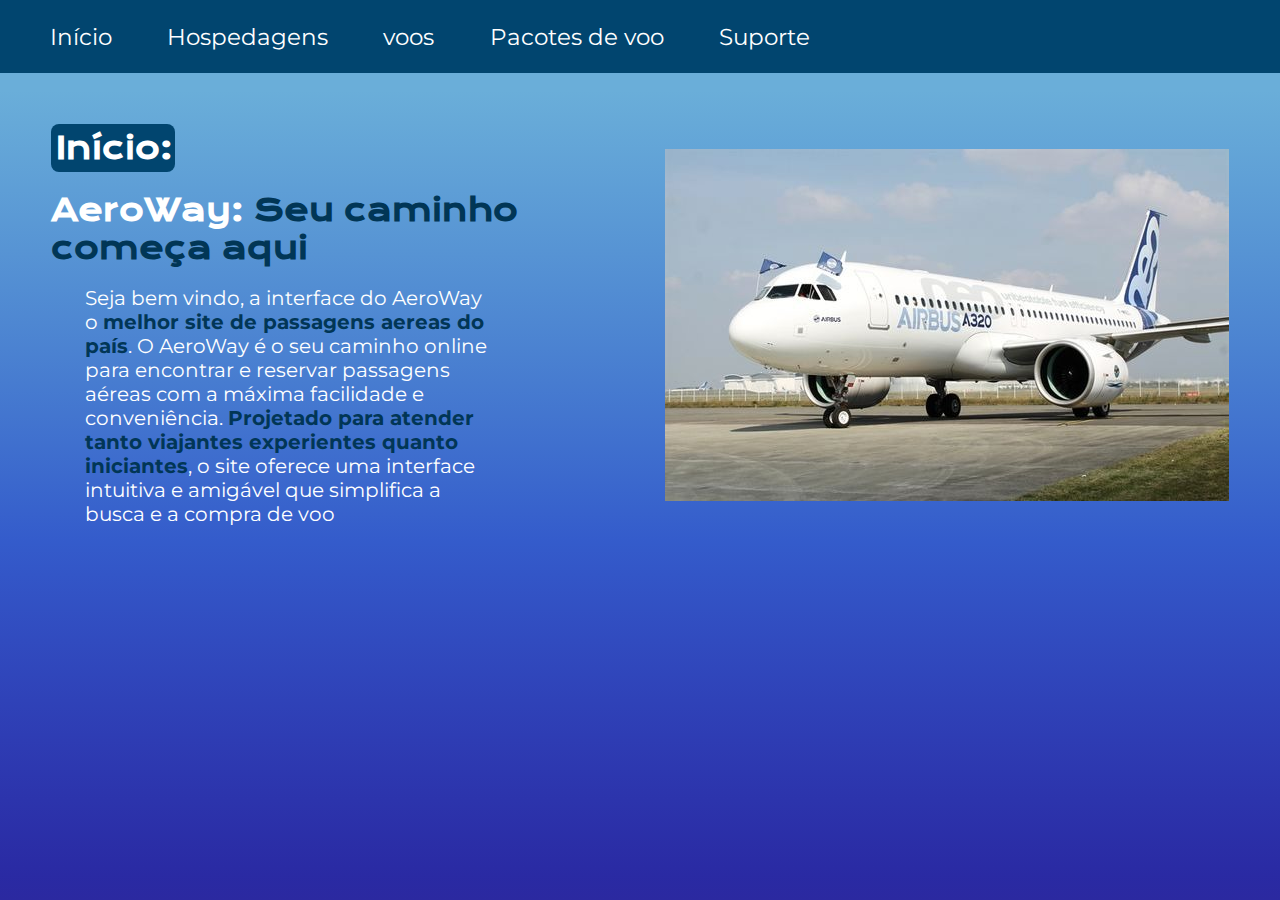
==== AeroWay_files/index.html @ 95b2c368 "Add files via upload" ====
<!DOCTYPE html>
<html lang="pt-br">
<head>
    <meta charset="UTF-8">
    <meta name="viewport" content="width=device-width, initial-scale=1.0">
    <link rel="icon" href="./midias/logooriginal.png" type="image/x-icon" />
    <link rel="stylesheet" href="styles/style.css">
    <title>AEROWAY</title>
</head>
<body>
    <header class="cab">
        <a class="cab" href="index.html">Início</a>
        <a class="cab" href="hospedagem.html">Hospedagens</a>
        <a class="cab" href="voos.html">voos</a>
        <a class="cab" href="index.html">Pacotes de voo</a>
        <a class="cab" href="index.html">Suporte</a>

    </header>
    <main class="apresentacao">
        <section class="apresentacao__conteudo">
            <h1 class="titulo titulo__principal">Início:</h1>
            <h1 class="titulo">AeroWay: <strong class="destaque">Seu caminho começa aqui</strong></h1>
            <p class="paragrafo">Seja bem vindo, a interface do AeroWay o <strong class="destaque">melhor site de passagens aereas do país</strong>. O AeroWay é o seu caminho online para encontrar e reservar passagens aéreas com a máxima facilidade e conveniência. <strong class="destaque">Projetado para atender tanto viajantes experientes quanto iniciantes</strong>, o site oferece uma interface intuitiva e amigável que simplifica a busca e a compra de voo</p>
        </section>
        <img class="imagem__inicial" src="midias/aviao.jpg" alt="Img avião">
    </main>
</body>
</html>
---- AeroWay_files/styles/style.css ----
@import url('https://fonts.googleapis.com/css2?family=Krona+One&family=Montserrat:ital,wght@0,100..900;1,100..900&display=swap');
@import url(hospedagem.css);
@import url(voos.css);

* {
    margin: 0;
    padding: 0;
}

body {
    background-image: linear-gradient(
      in hsl,
      #6AAED9 10%,
      #2B29A0 100%
      
    );
    background-attachment: fixed;
    color: #FFFFFF;
    box-sizing: border-box;
}

.titulo {
    font-size: 30px;
    font-family: 'Krona One', 'sans-serif';
}

.titulo__principal {
    display: flex;
    background-color: #01456F;
    border-radius: 8px;
    gap: 16px;
    width: 23.9%;
    padding: 1%;

}

.apresentacao {
    display: flex;
    align-items: center;
    justify-content: space-around;
    gap: 32px;
}

.imagem__inicial {
    padding: 4%;
}

.apresentacao__conteudo {
    padding: 4%;
    width: 50%;
    display: flex;
    flex-direction: column;
    gap: 19px;
}

.paragrafo {
    padding: 0% 7%;
    font-size: 20px;
    font-family: 'Montserrat', 'sans-serif';
}

.destaque {
    color: #013656;
}

.cab {
    text-decoration: none;
    color: #FFFFFF;
    background-color: #01456F;
    gap: 23px;
    padding: 1.75% 2%;
    font-size: 23px;
    font-family:'Montserrat', 'sans-serif';
}

.links {
    border-radius: 8px;
    font-family: "Montserra", "sans-serif";
    padding: 2%;
    width: 10%;
    font-weight: 500;
}
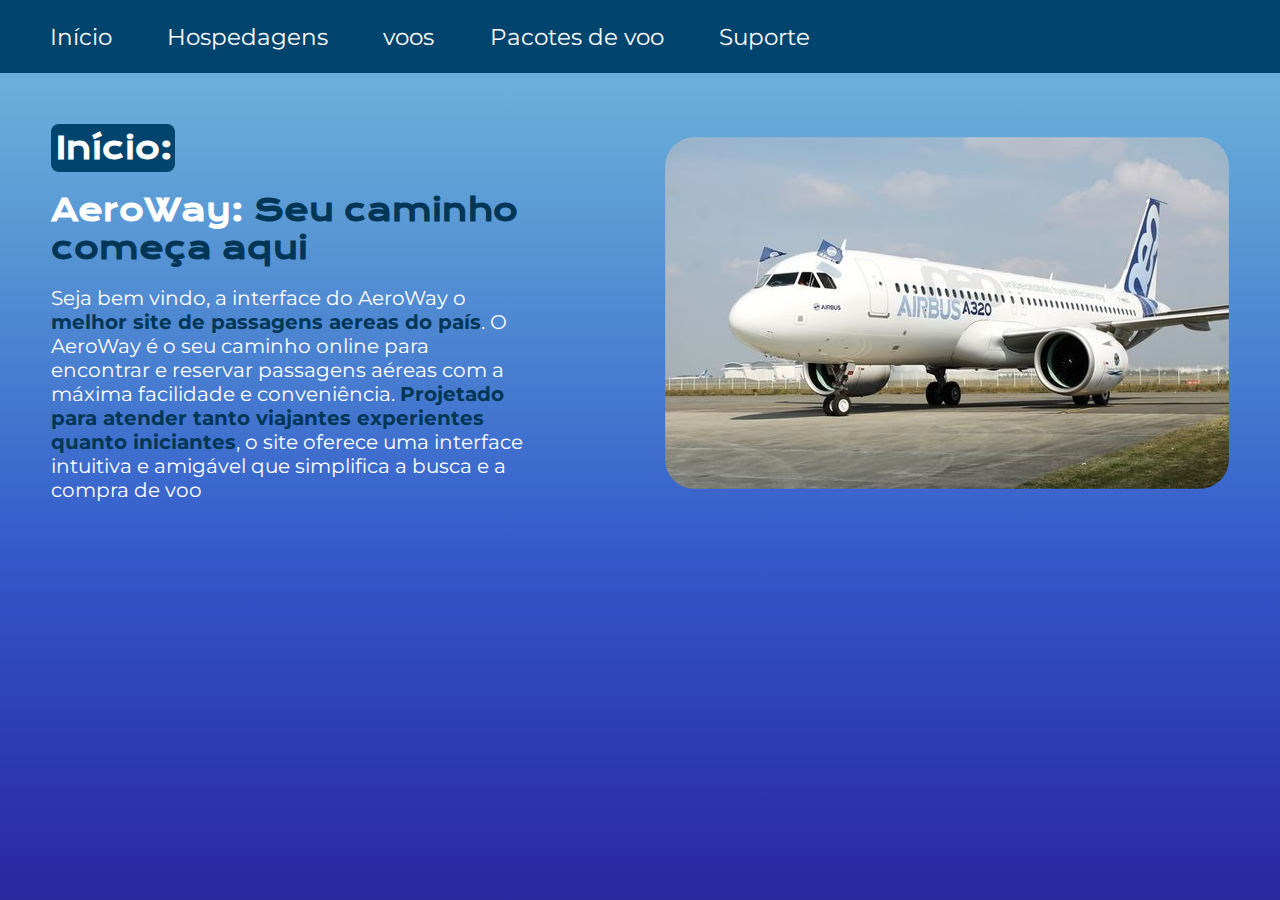
==== commit 91c1e045: "Add files via upload" ====
--- a/AeroWay_files/index.html
+++ b/AeroWay_files/index.html
@@ -9,12 +9,11 @@
 </head>
 <body>
     <header class="cab">
-        <a class="cab" href="index.html">Início</a>
-        <a class="cab" href="hospedagem.html">Hospedagens</a>
-        <a class="cab" href="voos.html">voos</a>
-        <a class="cab" href="index.html">Pacotes de voo</a>
-        <a class="cab" href="index.html">Suporte</a>
-
+        <a class="inicio cab" href="index.html">Início</a>
+        <a class="hospedagem cab" href="hospedagem.html">Hospedagens</a>
+        <a class="voos cab" href="voos.html">voos</a>
+        <a class="pacotes__de__voo cab" href="pacotes.html">Pacotes de voo</a>
+        <a class="suporte cab" href="index.html">Suporte</a>
     </header>
     <main class="apresentacao">
         <section class="apresentacao__conteudo">
--- a/AeroWay_files/styles/style.css
+++ b/AeroWay_files/styles/style.css
@@ -1,6 +1,7 @@
 @import url('https://fonts.googleapis.com/css2?family=Krona+One&family=Montserrat:ital,wght@0,100..900;1,100..900&display=swap');
 @import url(hospedagem.css);
 @import url(voos.css);
+@import url(pacotes.css);
 
 * {
     margin: 0;
@@ -43,6 +44,7 @@
 
 .imagem__inicial {
     padding: 4%;
+    border-radius: 80px;
 }
 
 .apresentacao__conteudo {
@@ -54,7 +56,6 @@
 }
 
 .paragrafo {
-    padding: 0% 7%;
     font-size: 20px;
     font-family: 'Montserrat', 'sans-serif';
 }
@@ -71,6 +72,32 @@
     padding: 1.75% 2%;
     font-size: 23px;
     font-family:'Montserrat', 'sans-serif';
+    justify-content: center;
+}
+
+.inicio:hover {
+    color: #ffffffa9;
+    text-decoration: underline;
+}
+
+.hospedagem:hover {
+    color: #ffffffa9;
+    text-decoration: underline;
+}
+
+.voos:hover {
+    color: #ffffffa9;
+    text-decoration: underline;
+}
+
+.pacotes__de__voo:hover {
+    color: #ffffffa9;
+    text-decoration: underline;
+}
+
+.suporte:hover {
+    color: #ffffffa9;
+    text-decoration: underline;
 }
 
 .links {
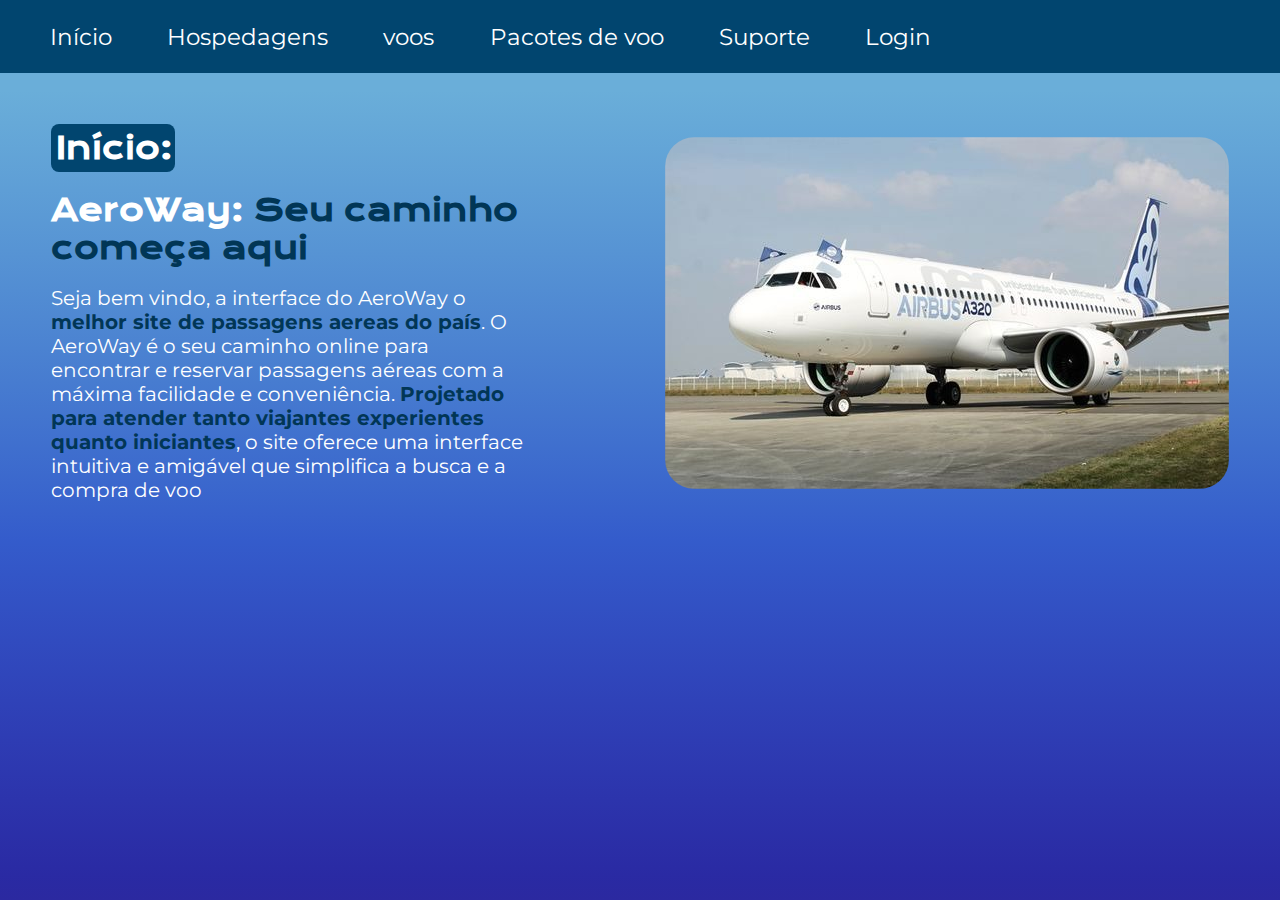
==== commit 36bda495: "Add files via upload" ====
--- a/AeroWay_files/index.html
+++ b/AeroWay_files/index.html
@@ -13,7 +13,8 @@
         <a class="hospedagem cab" href="hospedagem.html">Hospedagens</a>
         <a class="voos cab" href="voos.html">voos</a>
         <a class="pacotes__de__voo cab" href="pacotes.html">Pacotes de voo</a>
-        <a class="suporte cab" href="index.html">Suporte</a>
+        <a class="suporte cab" href="suporte.html">Suporte</a>
+        <a class="login cab" href="login.html">Login</a>
     </header>
     <main class="apresentacao">
         <section class="apresentacao__conteudo">
--- a/AeroWay_files/styles/style.css
+++ b/AeroWay_files/styles/style.css
@@ -2,6 +2,7 @@
 @import url(hospedagem.css);
 @import url(voos.css);
 @import url(pacotes.css);
+@import url(suporte.css);
 
 * {
     margin: 0;
@@ -12,8 +13,7 @@
     background-image: linear-gradient(
       in hsl,
       #6AAED9 10%,
-      #2B29A0 100%
-      
+      #2B29A0 100% 
     );
     background-attachment: fixed;
     color: #FFFFFF;
@@ -106,4 +106,8 @@
     padding: 2%;
     width: 10%;
     font-weight: 500;
+}
+.login:hover{
+    color: #ffffffa9;
+    text-decoration: underline;
 }